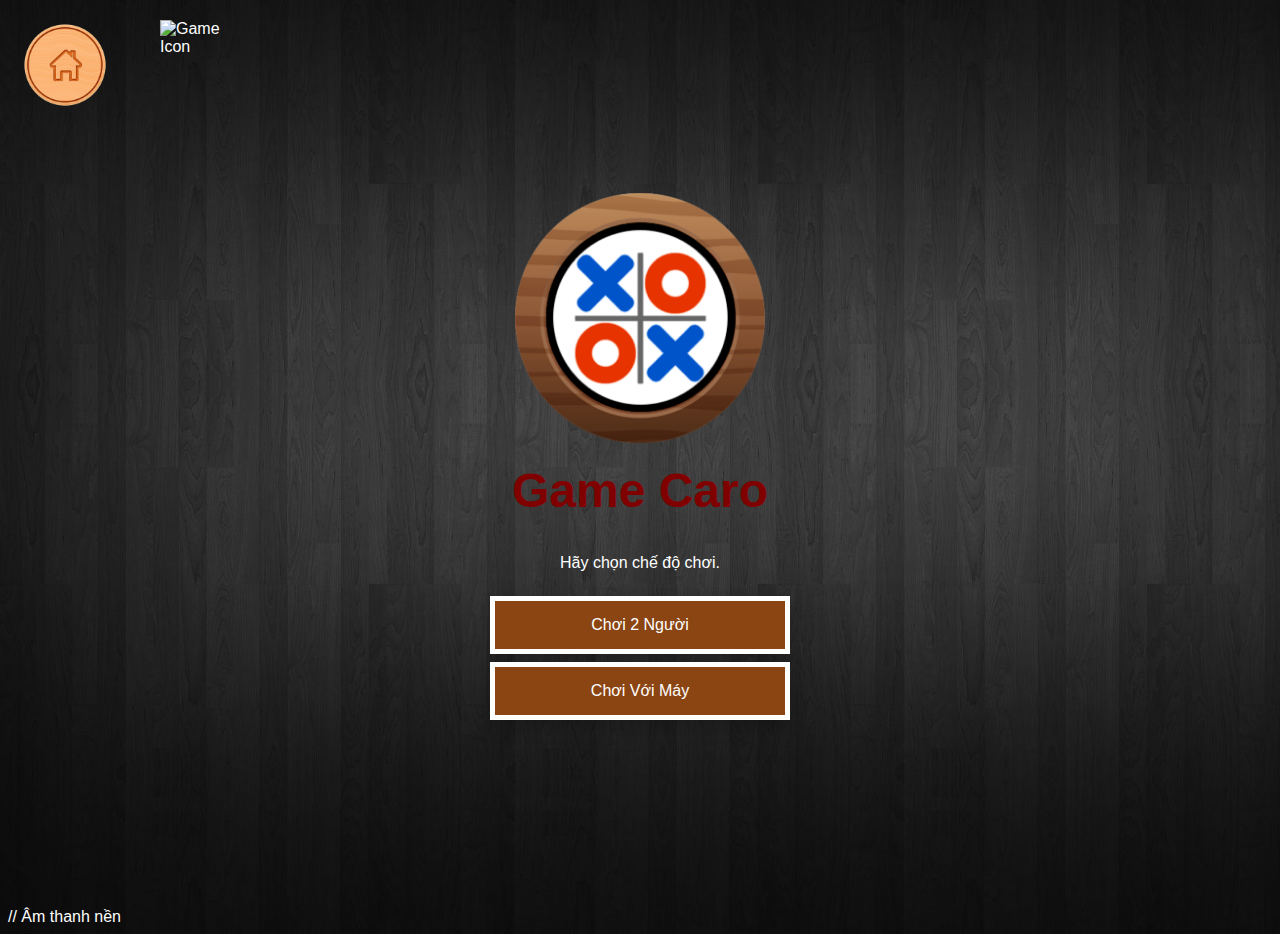
==== index.html @ a8cc19b8 "Update index.html" ====
<!DOCTYPE html>
<html>
<head>
    <title>Game Caro</title>
     <style>
        #homeButton {
            position: absolute;
            top: 20px;
            left: 20px;
            width: 90px;
            height: 90px;
            object-fit: contain;
        }
    </style>
    <style>
        #icon {
            position: absolute;
            top: 20px;
            left: 160px;
            width: 90px;
            height: 90px;
            object-fit: contain;
        }
    </style>
    <meta name="viewport" content="width=device-width, initial-scale=1.0">
    <link rel="stylesheet" href="static/css/styles-home.css">
    <style>
        .special-title {
            color: #800000; 
            font-size: 3em; /* Kích thước chữ */
        }
    </style>
</head>
<body>
    <!-- Nút sound -->
    <img id="icon" src="static/images/butsound.png" alt="Game Icon">

  <audio id="backgroundMusic" loop>
  <source src="static/sounds/background.mp3" type="audio/mpeg">
  Your browser does not support the audio element.
  </audio>
    <!-- Nút home -->
    <a id="homeLink" href="index.html">
        <img id="homeButton" src="static/images/home.png" alt="Home">
    </a>
  <div class="center">
      <img class="logo" src="static/images/logo.png" alt="Logo">
      <div class="title special-title"> Game Caro </div> 
      <p class="intro">Hãy chọn chế độ chơi.</p>
      <button id="twoPlayerButton" class="button" onclick="window.location.href='caro-off.html'">Chơi 2 Người</button>
      <button id="computerButton" class="button" onclick="window.location.href='caro-computer.html'">Chơi Với Máy</button>
  </div>
    <!-- Âm thanh click chuột -->
    <audio id="clickSound" src="static/sounds/click.mp3" preload="auto"></audio>

    <script>
        // Lấy đối tượng âm thanh từ HTML
        var clickSound = document.getElementById('clickSound');

        // Thêm sự kiện click cho toàn bộ trang web
        document.addEventListener('click', function() {
            // Chơi âm thanh click chuột
            clickSound.play();
        });
        // Thêm sự kiện click cho nút "Home"
        document.getElementById('homeLink').addEventListener('click', function(event) {
            event.preventDefault();  // Ngăn chặn sự kiện chuyển hướng ban đầu
            clickSound.play();  // Chơi âm thanh click chuột

            // Khi âm thanh đã phát xong, chuyển hướng đến trang mới
            clickSound.onended = function() {
                window.location.href = 'index.html';
            };
           setTimeout(function() {
        window.location.href = 'index.html';  //Hết timeout tự chuyển hướng đến trang mới
    }, 1000);
        });

       // Thêm sự kiện click cho nút "Chơi 2 Người"
        document.getElementById('twoPlayerButton').addEventListener('click', function(event) {
            event.preventDefault();
            clickSound.play();
            setTimeout(function() {
        window.location.href = 'caro-off.html';  //Hết timeout tự chuyển hướng đến trang mới
    }, 2000);
        });

        // Thêm sự kiện click cho nút "Chơi Với Máy"
       document.getElementById('computerButton').addEventListener('click', function(event) {
    event.preventDefault();
    clickSound.oncanplaythrough = function() {
        clickSound.play();
        setTimeout(function() {
            window.location.href = 'caro-computer.html';
        }, 2000);
    };
});
    </script>

    // Âm thanh nền
    <script>
// Lấy đối tượng âm thanh và biểu tượng
var audio = document.getElementById('backgroundMusic');
var icon = document.getElementById('icon');

// Thêm sự kiện click vào biểu tượng
icon.addEventListener('click', function() {
  // Kiểm tra xem âm thanh có đang phát không
  if (audio.paused) {
    // Nếu âm thanh đang tạm dừng, hãy chơi lại
    audio.play();
  } else {
    // Nếu âm thanh đang phát, hãy tạm dừng
    audio.pause();
  }
});
</script>
</body>
<script src="https://cdnjs.cloudflare.com/ajax/libs/socket.io/4.0.1/socket.io.js"></script>
</html>
---- static/css/styles-home.css ----
body {
    background-image: url('../images/background.jpg');
    background-size: cover;
    background-repeat: no-repeat;
    color: white;
    font-family: Arial, sans-serif;
}

.center {
    display: flex;
    flex-direction: column;
    align-items: center;
    justify-content: center;
    height: 100vh;
}

.button {
    background-color: #8B4513;
    border: 5px solid white;
    color: white;
    padding: 15px 32px;
    text-align: center;
    text-decoration: none;
    display: inline-block;
    font-size: 16px;
    margin: 4px 2px;
    transition-duration: 0.4s;
    cursor: pointer;
    width: 300px;
    box-shadow: 0 8px 16px 0 rgba(0, 0, 0, 0.2);
}

.button:hover {
    background-color: white;
    color: black;
    border: 5px solid #8B4513;
    transform: scale(1.1);
}

.logo {
    width: 250px;
    height: auto;
    margin-bottom: 20px;
}

.title {
    font-size: 24px;
    font-weight: bold;
    margin-bottom: 20px;
}

.intro {
    text-align: center;
    margin-bottom: 20px;
}
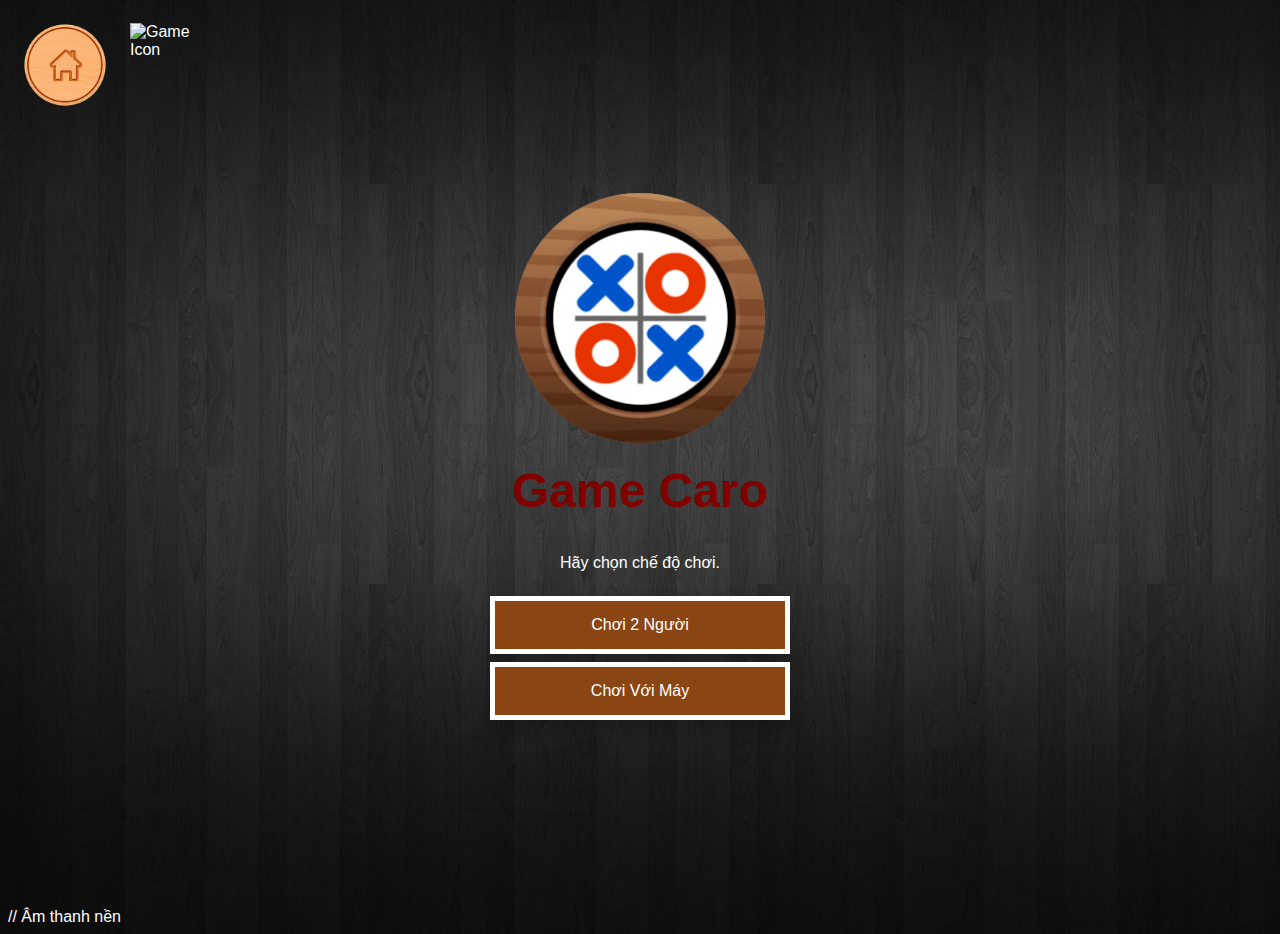
==== commit 554ad054: "Update index.html" ====
--- a/index.html
+++ b/index.html
@@ -15,10 +15,10 @@
     <style>
         #icon {
             position: absolute;
-            top: 20px;
-            left: 160px;
-            width: 90px;
-            height: 90px;
+            top: 23px;
+            left: 130px;
+            width: 83px;
+            height: 83px;
             object-fit: contain;
         }
     </style>
@@ -35,7 +35,7 @@
     <!-- Nút sound -->
     <img id="icon" src="static/images/butsound.png" alt="Game Icon">
 
-  <audio id="backgroundMusic" loop>
+  <audio id="backgroundMusic" autoplay loop>
   <source src="static/sounds/background.mp3" type="audio/mpeg">
   Your browser does not support the audio element.
   </audio>
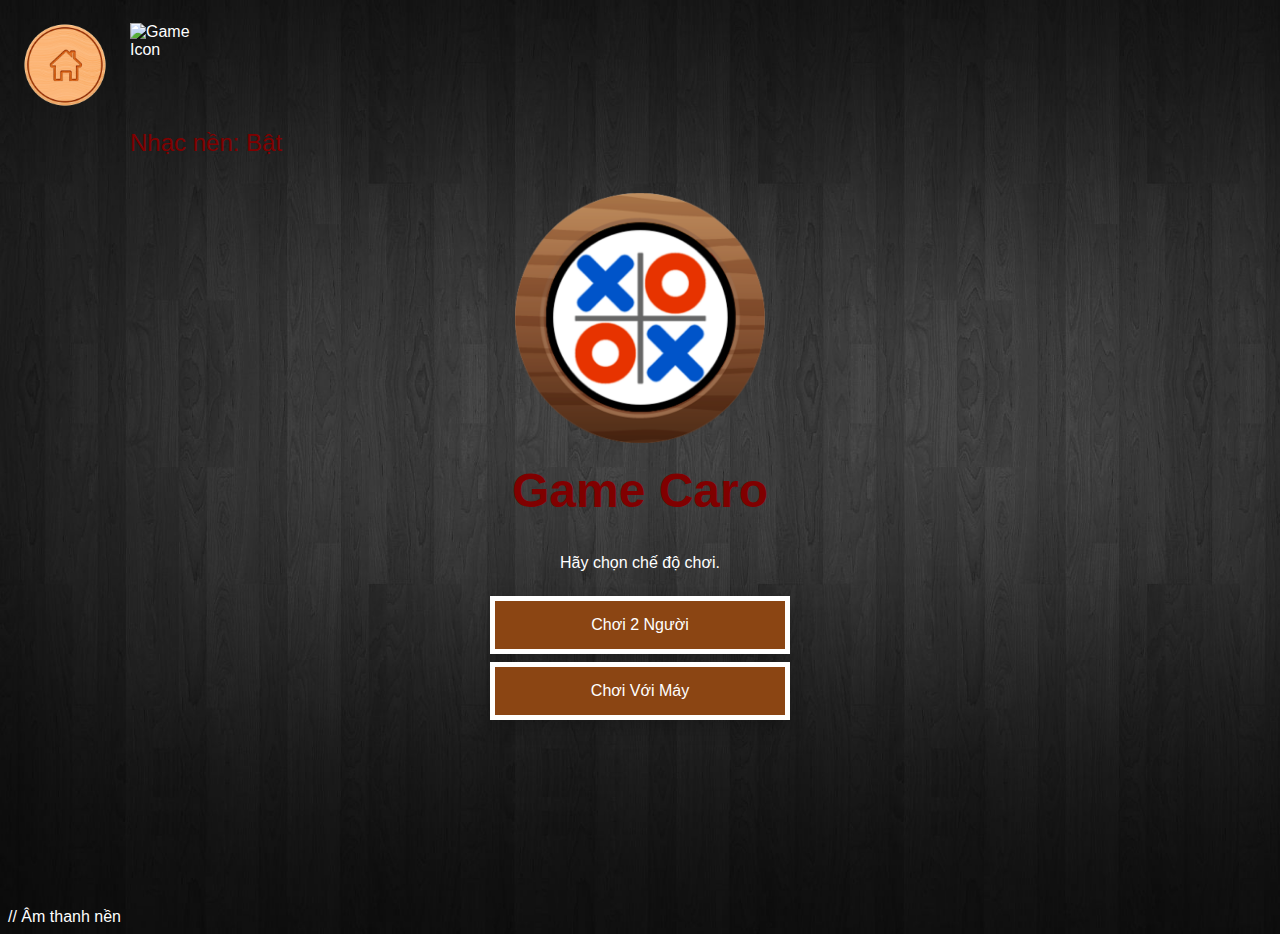
==== commit 6320c5ca: "Update index.html" ====
--- a/index.html
+++ b/index.html
@@ -21,6 +21,13 @@
             height: 83px;
             object-fit: contain;
         }
+        #musicStatus {
+        position: absolute;
+        top: 105px;
+        left: 130px;
+        color: #800000; 
+        font-size: 1.5em;
+    }
     </style>
     <meta name="viewport" content="width=device-width, initial-scale=1.0">
     <link rel="stylesheet" href="static/css/styles-home.css">
@@ -34,11 +41,13 @@
 <body>
     <!-- Nút sound -->
     <img id="icon" src="static/images/butsound.png" alt="Game Icon">
+    <p id="musicStatus">Nhạc nền: Bật</p>
 
   <audio id="backgroundMusic" autoplay loop>
   <source src="static/sounds/background.mp3" type="audio/mpeg">
   Your browser does not support the audio element.
   </audio>
+    
     <!-- Nút home -->
     <a id="homeLink" href="index.html">
         <img id="homeButton" src="static/images/home.png" alt="Home">
@@ -75,26 +84,6 @@
         window.location.href = 'index.html';  //Hết timeout tự chuyển hướng đến trang mới
     }, 1000);
         });
-
-       // Thêm sự kiện click cho nút "Chơi 2 Người"
-        document.getElementById('twoPlayerButton').addEventListener('click', function(event) {
-            event.preventDefault();
-            clickSound.play();
-            setTimeout(function() {
-        window.location.href = 'caro-off.html';  //Hết timeout tự chuyển hướng đến trang mới
-    }, 2000);
-        });
-
-        // Thêm sự kiện click cho nút "Chơi Với Máy"
-       document.getElementById('computerButton').addEventListener('click', function(event) {
-    event.preventDefault();
-    clickSound.oncanplaythrough = function() {
-        clickSound.play();
-        setTimeout(function() {
-            window.location.href = 'caro-computer.html';
-        }, 2000);
-    };
-});
     </script>
 
     // Âm thanh nền
@@ -109,9 +98,11 @@
   if (audio.paused) {
     // Nếu âm thanh đang tạm dừng, hãy chơi lại
     audio.play();
+    musicStatus.textContent = "Nhạc nền: Bật";
   } else {
     // Nếu âm thanh đang phát, hãy tạm dừng
     audio.pause();
+    musicStatus.textContent = "Nhạc nền: Tắt";
   }
 });
 </script>
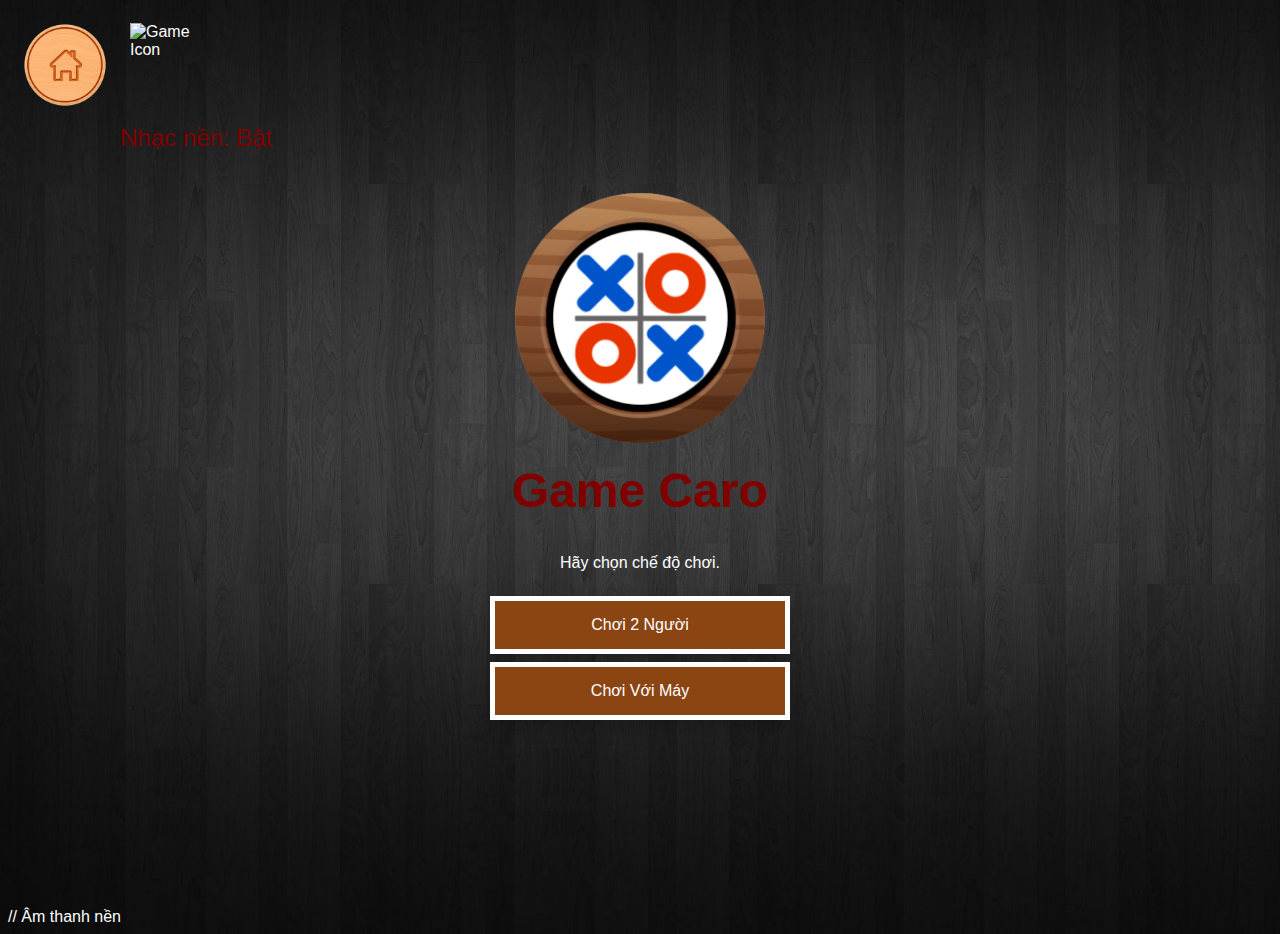
==== commit cc5d2f52: "Update index.html" ====
--- a/index.html
+++ b/index.html
@@ -23,8 +23,8 @@
         }
         #musicStatus {
         position: absolute;
-        top: 105px;
-        left: 130px;
+        top: 100px;
+        left: 120px;
         color: #800000; 
         font-size: 1.5em;
     }
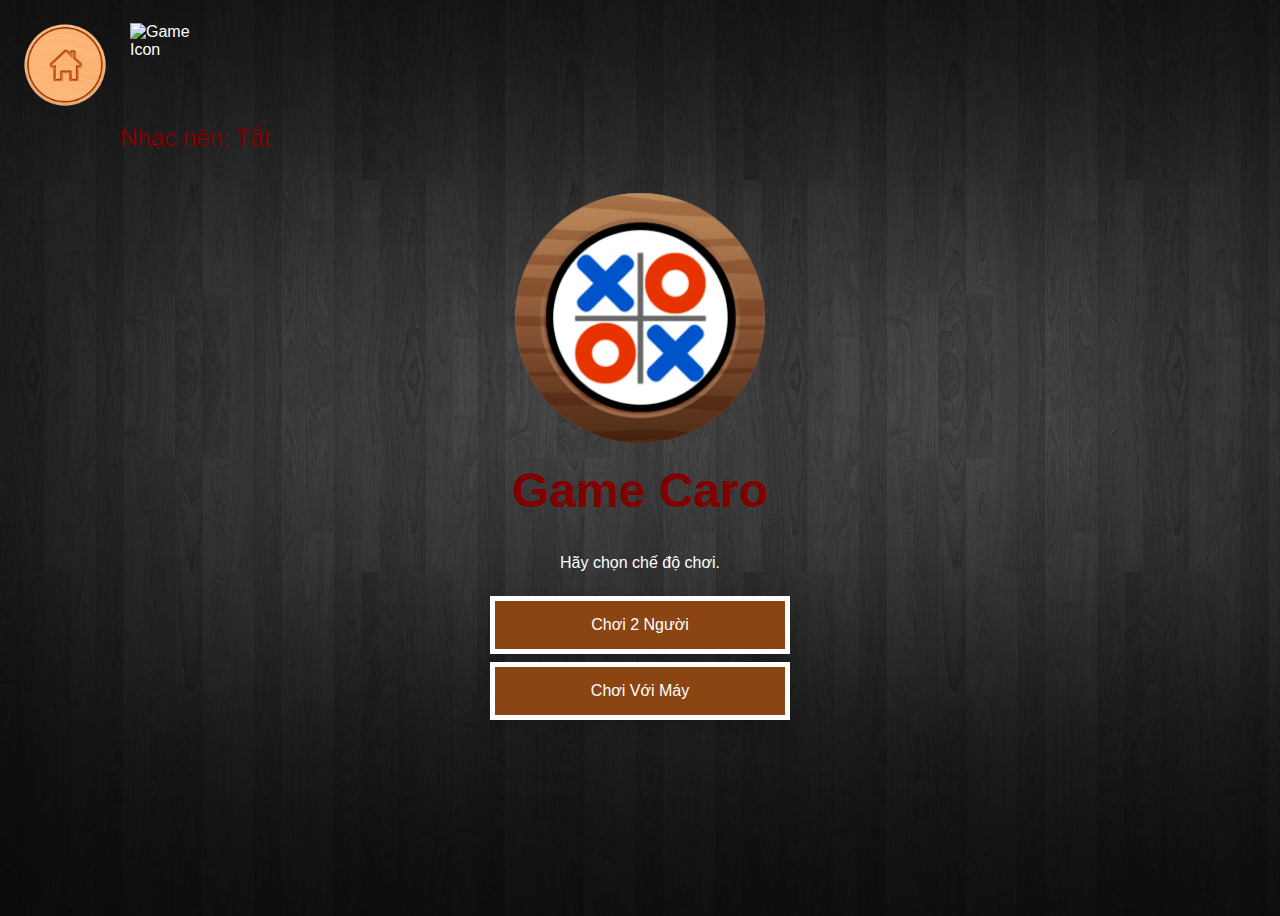
==== commit 6d9eac37: "Update index.html" ====
--- a/index.html
+++ b/index.html
@@ -41,9 +41,9 @@
 <body>
     <!-- Nút sound -->
     <img id="icon" src="static/images/butsound.png" alt="Game Icon">
-    <p id="musicStatus">Nhạc nền: Bật</p>
+    <p id="musicStatus">Nhạc nền: Tắt</p>
 
-  <audio id="backgroundMusic" autoplay loop>
+  <audio id="backgroundMusic" loop>
   <source src="static/sounds/background.mp3" type="audio/mpeg">
   Your browser does not support the audio element.
   </audio>
@@ -86,7 +86,7 @@
         });
     </script>
 
-    // Âm thanh nền
+    <!-- Âm thanh nền -->
     <script>
 // Lấy đối tượng âm thanh và biểu tượng
 var audio = document.getElementById('backgroundMusic');
